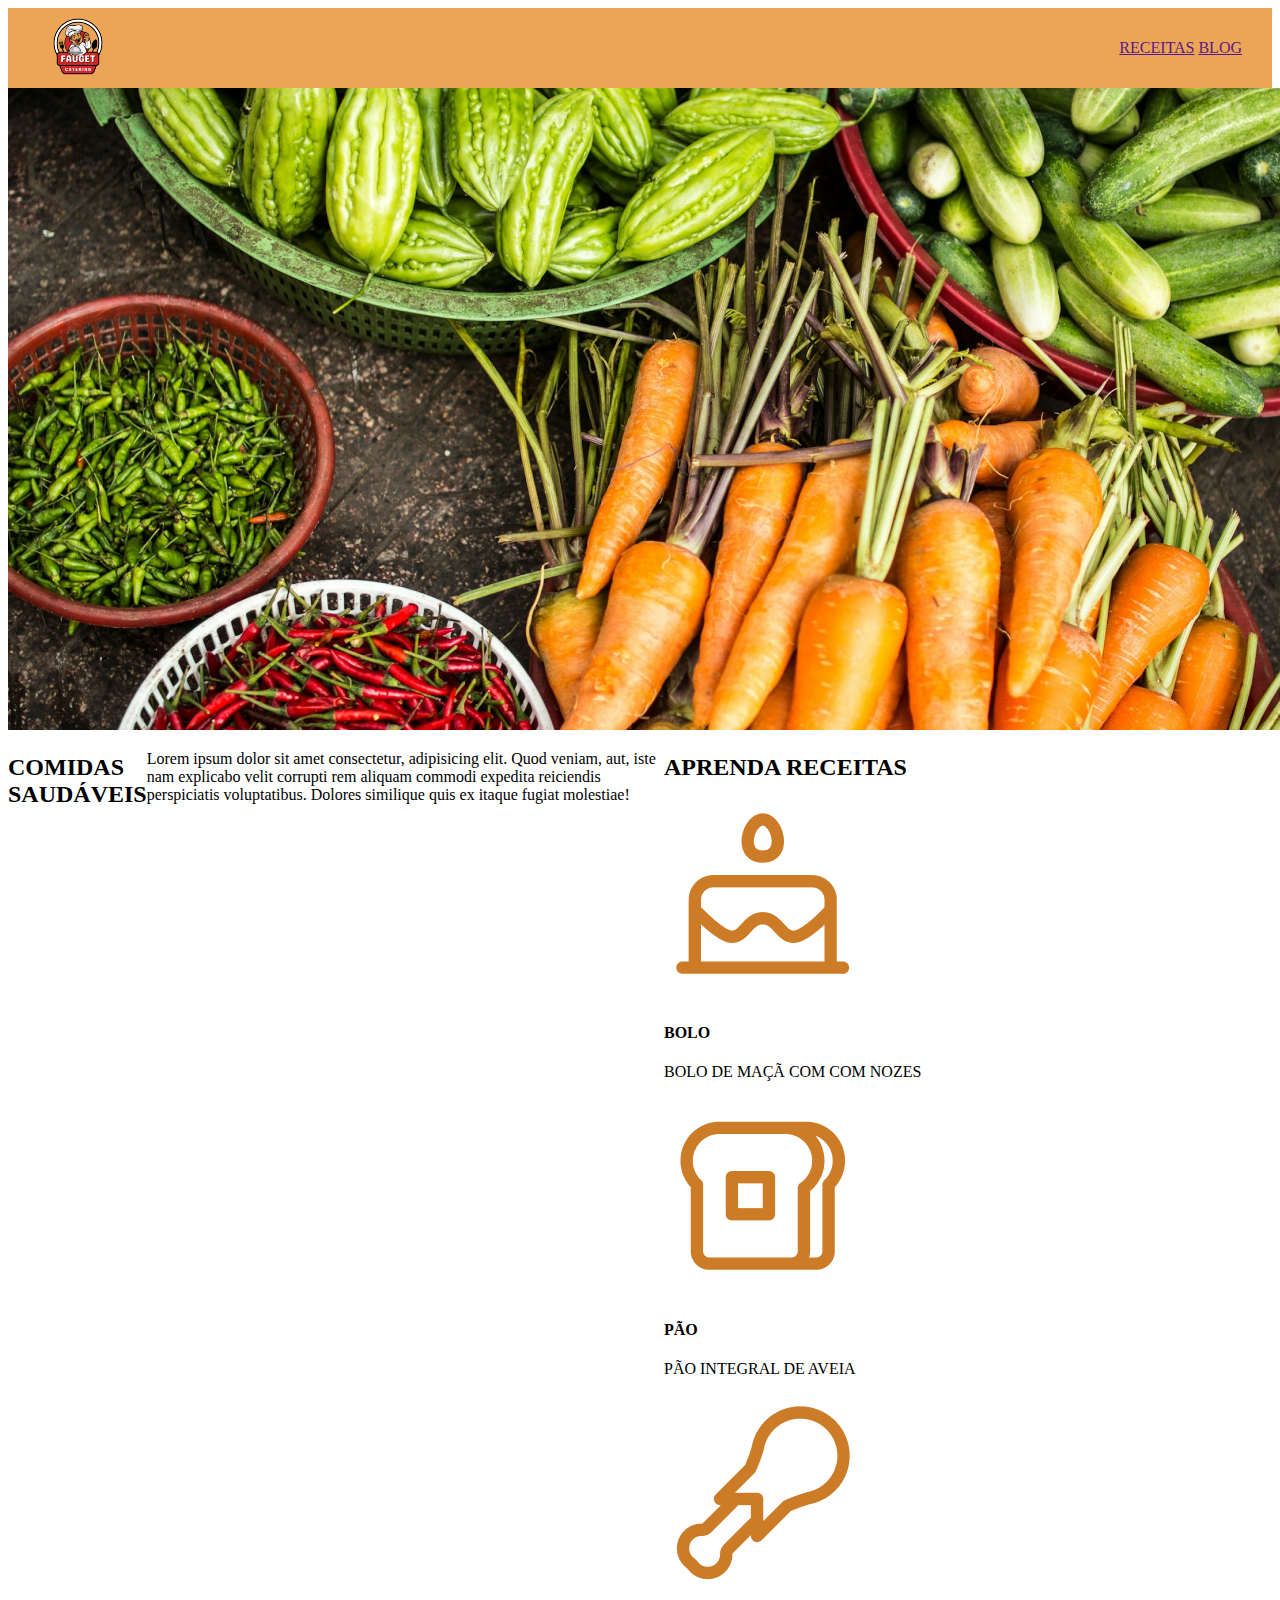
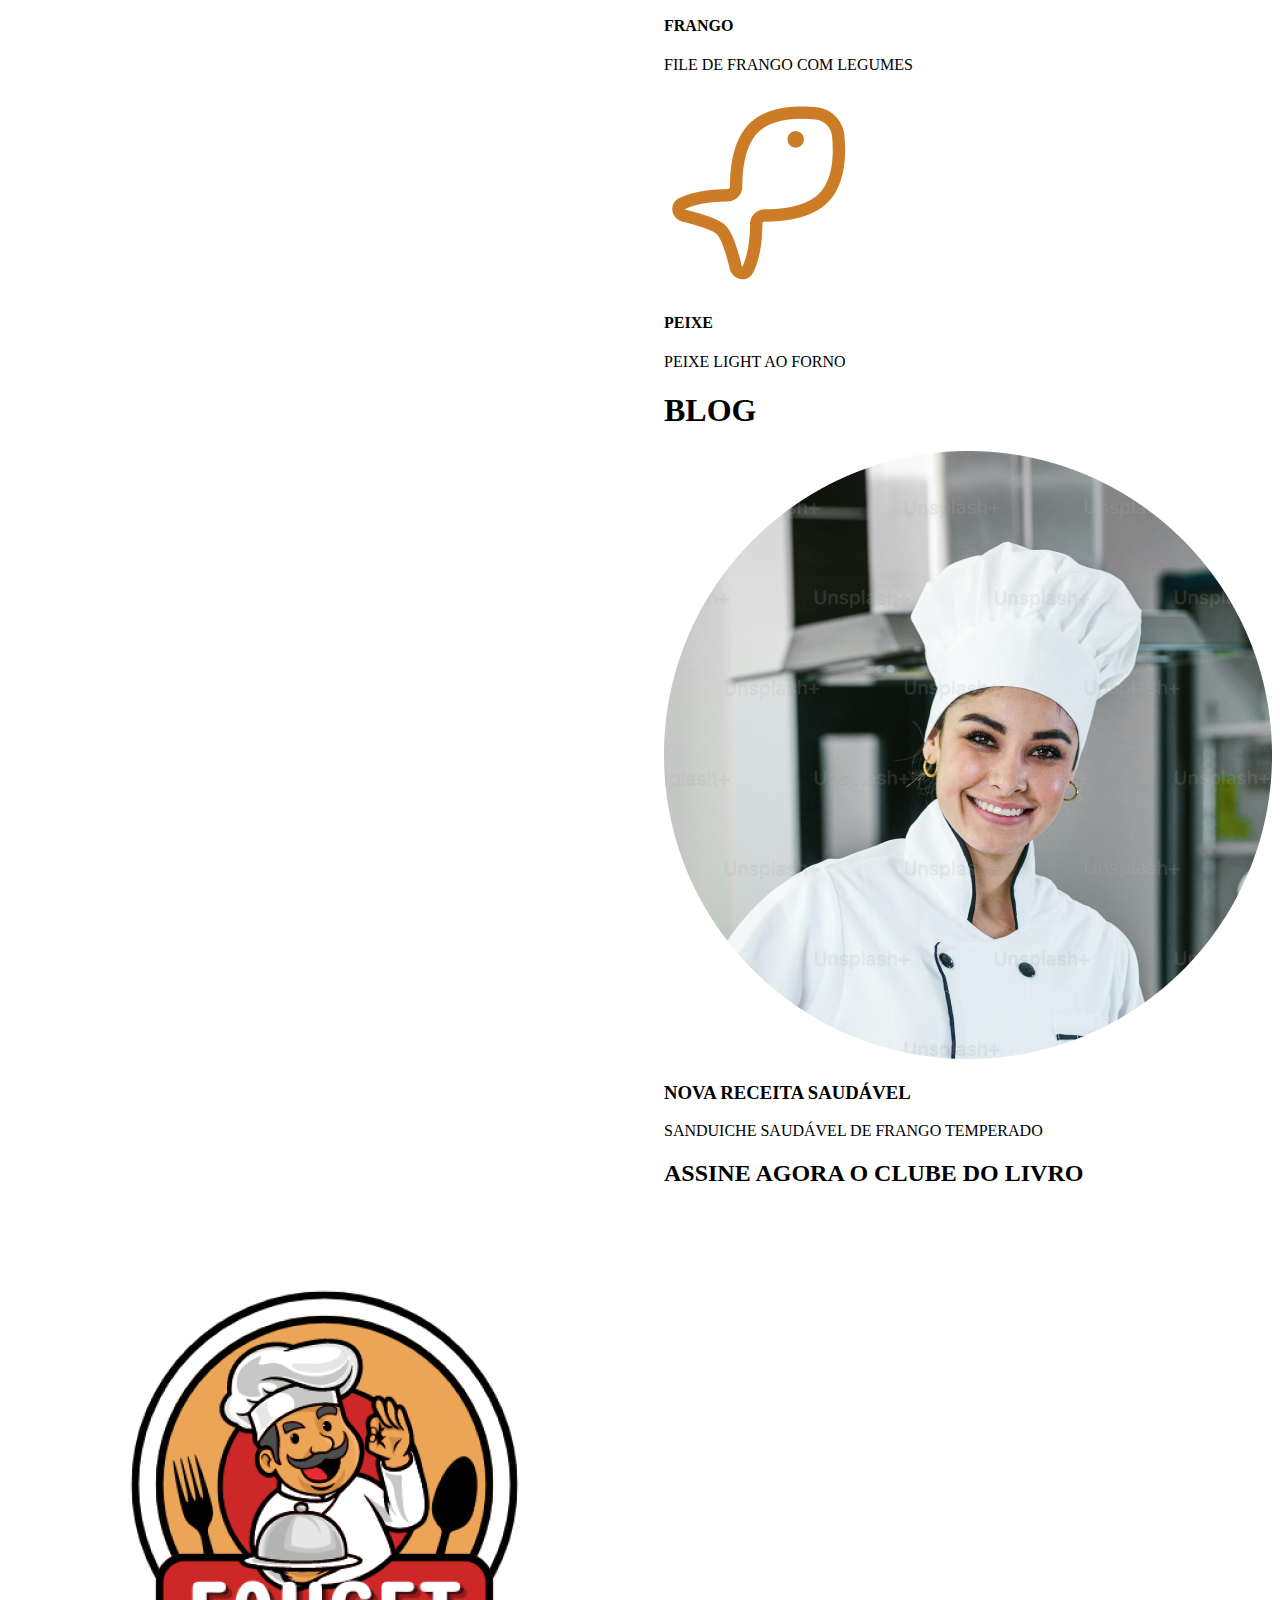
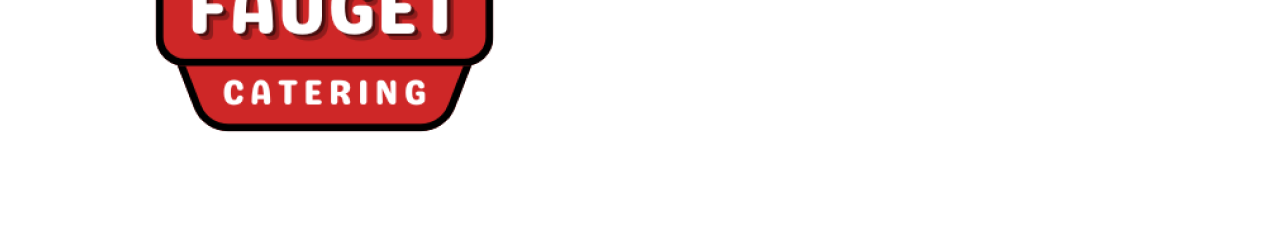
==== Culinária/index.html @ c3540913 "Initial commit" ====
<!DOCTYPE html>
<html lang="en">
<head>
    <meta charset="UTF-8">
    <meta name="viewport" content="width=device-width, initial-scale=1.0">
    <title>Culinária</title>
    <link rel="stylesheet" href="style.css">
</head>
<body>
    <header>
        <div class="Nome">
            <img src="img/logo.png" alt="">
            <nav>
            <a href="">RECEITAS</a>
            <a href=""> BLOG</a>
            </nav>
        </div>
        <div class="fundo">
            <img src="img/fundo.png" alt="">
        </div>
        
    </header>
    <main>
        <section class="container inicio">
         <h2>COMIDAS SAUDÁVEIS</h2>
         <P>Lorem ipsum dolor sit amet consectetur, adipisicing elit. Quod veniam, aut, iste nam explicabo velit corrupti rem aliquam commodi expedita reiciendis perspiciatis voluptatibus. Dolores similique quis ex itaque fugiat molestiae!</P>
         <div class="container">
            <h2>APRENDA RECEITAS</h2>
            <div class="Icones">
                <img src="img/bolo-icone.png" alt="">
                <h4>BOLO</h4>
                <p>BOLO DE MAÇÃ COM COM NOZES</p>
            <div class="Icones">
                <img src="img/pao-icone.png" alt="">
                <h4>PÃO</h4>
                <p>PÃO INTEGRAL DE AVEIA</p>
            </div>
            <div class="Icones">
                <img src="img/frango-icone.png" alt="">
                <h4>FRANGO</h4>
                <p>FILE DE FRANGO COM LEGUMES</p>
            </div>
            <div class="Icones">
                <img src="img/peixe-icone.png" alt="">
                <h4>PEIXE</h4>
                <p>PEIXE LIGHT AO FORNO</p>
            </div>
            <h1>BLOG</h1>
            <img src="img/chef.png" alt="">
            <h3>NOVA RECEITA SAUDÁVEL</h3>
            <p>SANDUICHE SAUDÁVEL DE FRANGO TEMPERADO</p>
         </div>
         <h2>ASSINE AGORA O CLUBE DO LIVRO</h2>
        </section>
    </main>
    <footer>
        <img src="img/logo.png" alt="">
    </footer>
</body>
</html>
---- Culinária/style.css ----
.Nome{
    display: flex;
    background-color:#ECA457;
    align-items:center ;
    justify-content: space-between;
    padding: 0 30px 0;
    text-align: right;
}
.Nome img{
    height: 80px;
    width: 80px;
}
.inicio{
    display: flex;

}
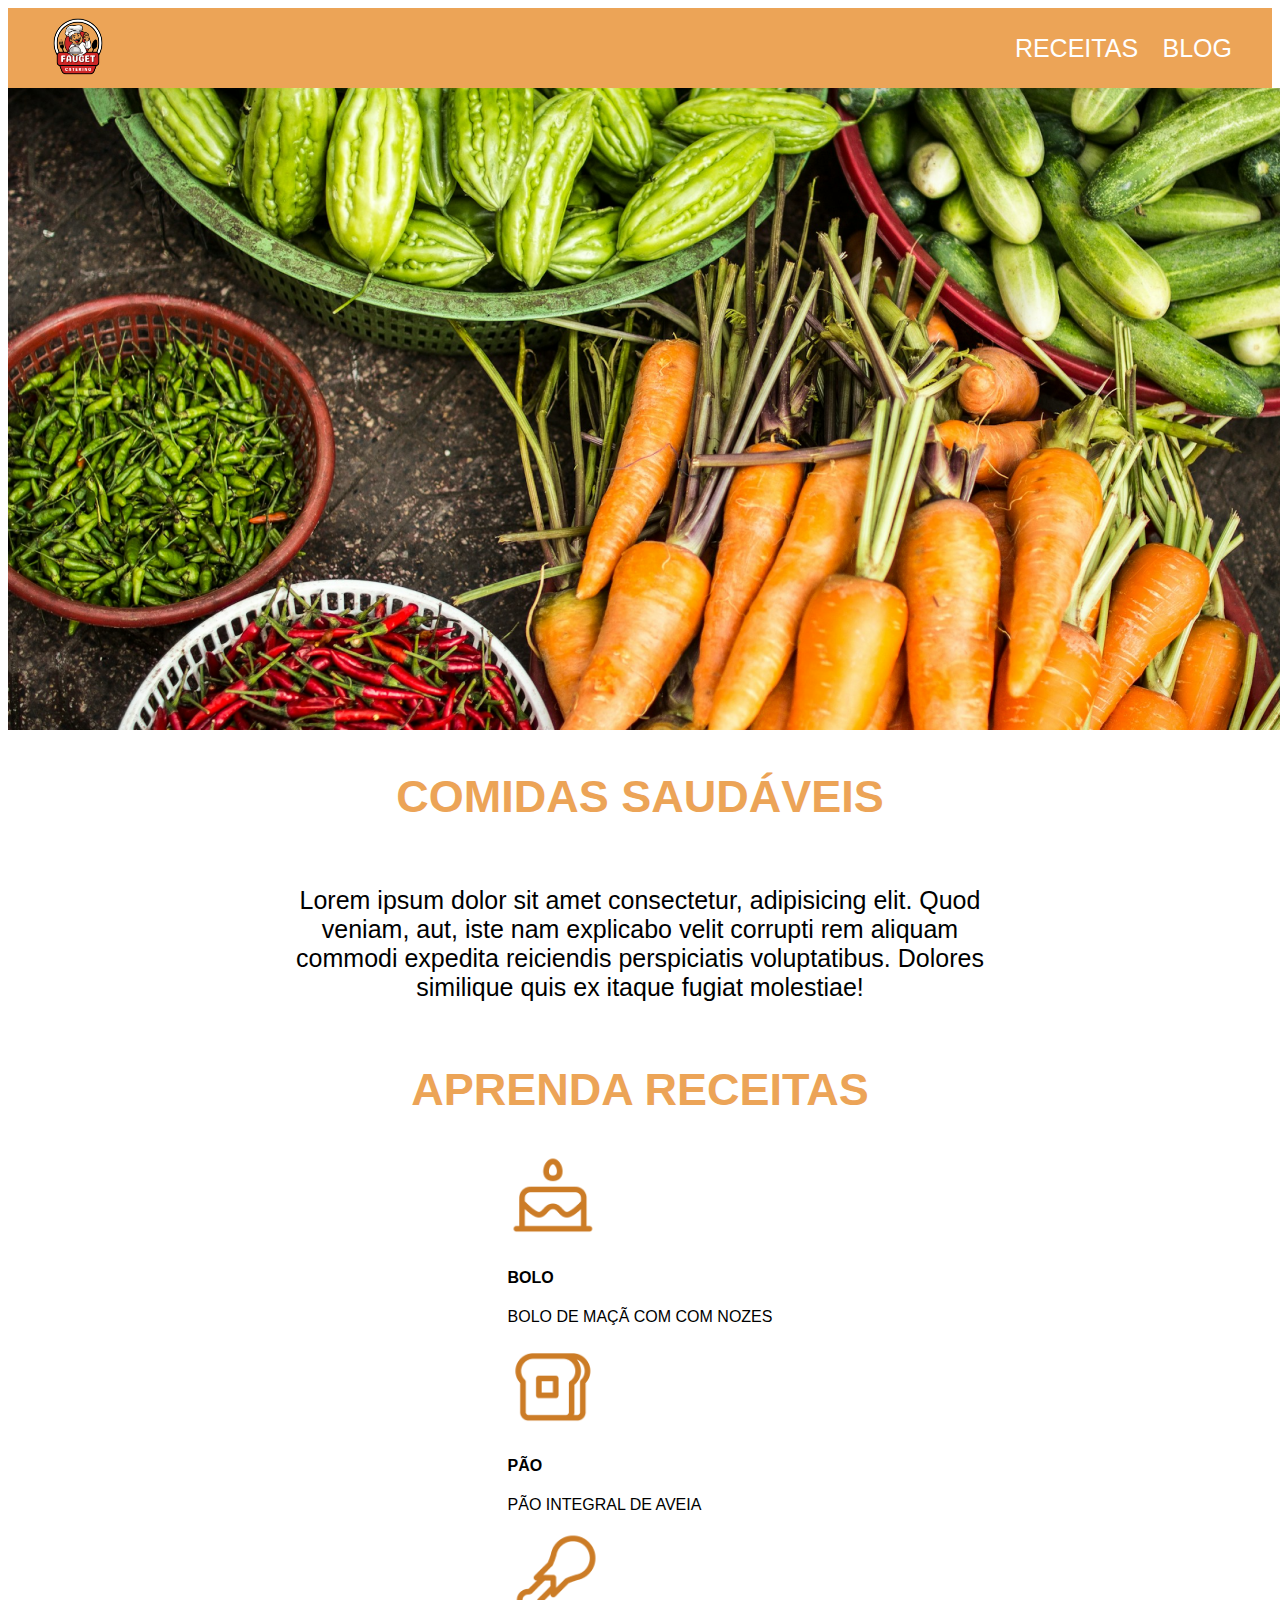
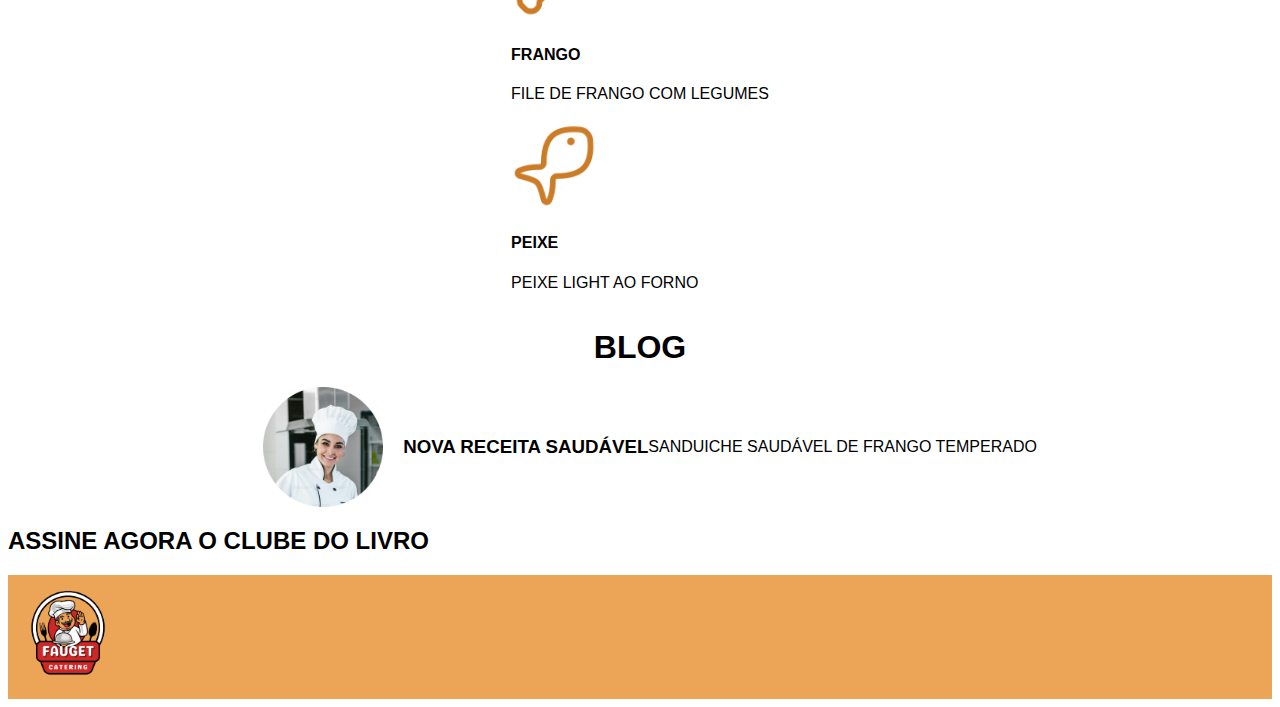
==== commit a9a49fb6: "atualização" ====
--- a/Culinária/index.html
+++ b/Culinária/index.html
@@ -15,17 +15,22 @@
             <a href=""> BLOG</a>
             </nav>
         </div>
-        <div class="fundo">
+        <div class="imgfundo">
             <img src="img/fundo.png" alt="">
         </div>
         
     </header>
     <main>
-        <section class="container inicio">
+        <section id="comidas">
+            <div class="comidas">
          <h2>COMIDAS SAUDÁVEIS</h2>
          <P>Lorem ipsum dolor sit amet consectetur, adipisicing elit. Quod veniam, aut, iste nam explicabo velit corrupti rem aliquam commodi expedita reiciendis perspiciatis voluptatibus. Dolores similique quis ex itaque fugiat molestiae!</P>
+        </div>
+        </section>
          <div class="container">
             <h2>APRENDA RECEITAS</h2>
+            </div>
+            <div class="bolopao">
             <div class="Icones">
                 <img src="img/bolo-icone.png" alt="">
                 <h4>BOLO</h4>
@@ -35,6 +40,8 @@
                 <h4>PÃO</h4>
                 <p>PÃO INTEGRAL DE AVEIA</p>
             </div>
+        </div>
+        <div class="frangopeixe">
             <div class="Icones">
                 <img src="img/frango-icone.png" alt="">
                 <h4>FRANGO</h4>
@@ -45,13 +52,15 @@
                 <h4>PEIXE</h4>
                 <p>PEIXE LIGHT AO FORNO</p>
             </div>
+        </div>
             <h1>BLOG</h1>
+            <div class="blog">
             <img src="img/chef.png" alt="">
             <h3>NOVA RECEITA SAUDÁVEL</h3>
-            <p>SANDUICHE SAUDÁVEL DE FRANGO TEMPERADO</p>
+            <p class="textoblog">SANDUICHE SAUDÁVEL DE FRANGO TEMPERADO</p>
+        </div>
          </div>
          <h2>ASSINE AGORA O CLUBE DO LIVRO</h2>
-        </section>
     </main>
     <footer>
         <img src="img/logo.png" alt="">
--- a/Culinária/style.css
+++ b/Culinária/style.css
@@ -5,6 +5,10 @@
     justify-content: space-between;
     padding: 0 30px 0;
     text-align: right;
+
+}
+.imgfundo{
+   height: ;
 }
 .Nome img{
     height: 80px;
@@ -12,5 +16,64 @@
 }
 .inicio{
     display: flex;
-
-}+}
+a{
+font-size: 25px;
+color: white;
+padding: 0 10px 0;
+}
+.comidas{
+    font-size: 30px;
+display: flex;
+flex-direction: column;
+align-items: center;
+text-align:center ;
+color: #ECA457;
+}
+.comidas p{
+    width: 700px;
+    font-size: 25px;
+    color: black;
+}
+.bolopao{
+display: flex;
+flex-direction: column;
+align-items: center;
+justify-content: center;
+}
+.Icones img{
+width: 90px;
+height: 90px;
+}
+.blog{
+    display: flex;
+    align-items: center;
+}
+.blog img{
+    width: 120px;
+    height: 120px;
+    padding: 0 20px 0;
+}
+.textoblog{
+display: flex;
+}
+.container{
+display: flex;
+flex-direction: column;
+align-items: center;
+text-align:center ;
+font-size: 30px;
+color: #ECA457;
+}
+*{
+    font-family: 'Gill Sans', 'Gill Sans MT', Calibri, 'Trebuchet MS', sans-serif;
+    text-decoration: none;
+}
+footer{
+    background-color: #ECA457;
+    align-items: center;
+}
+footer img {
+    width: 120px;
+    align-items: center;
+}
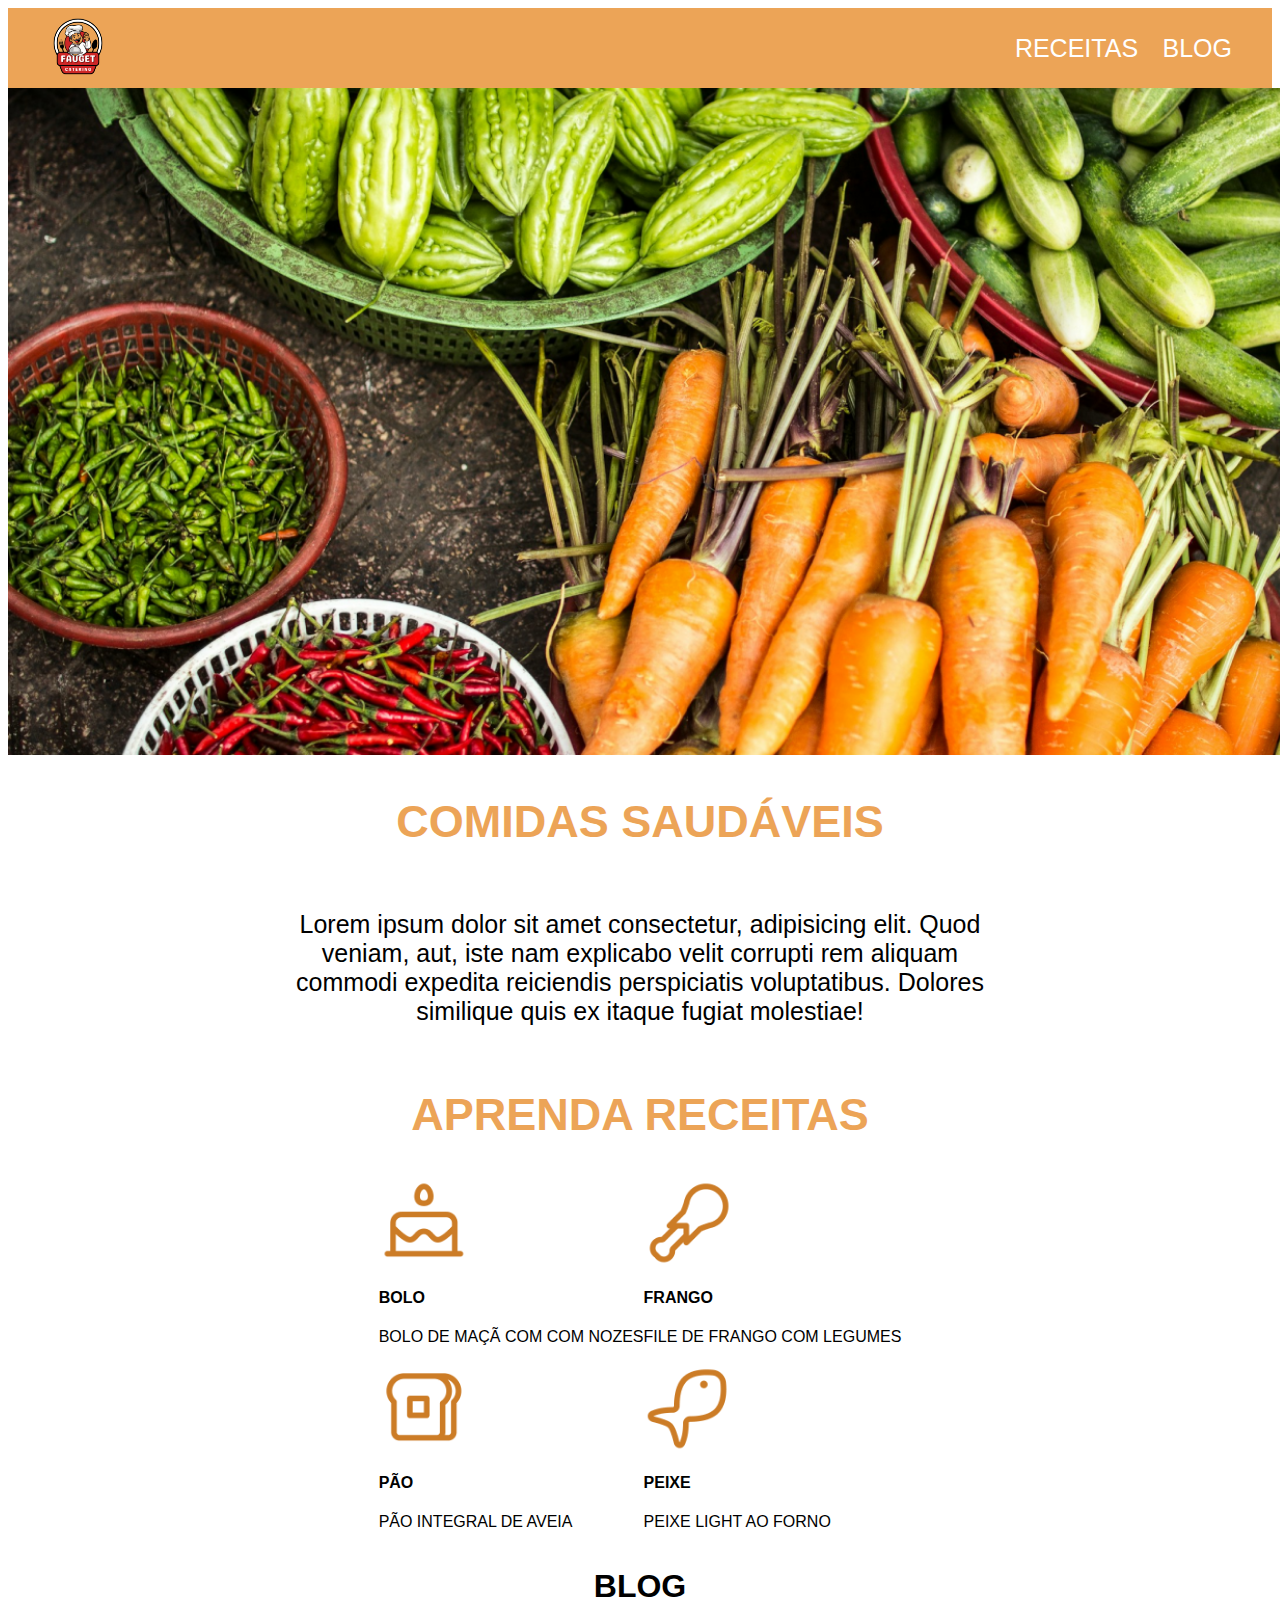
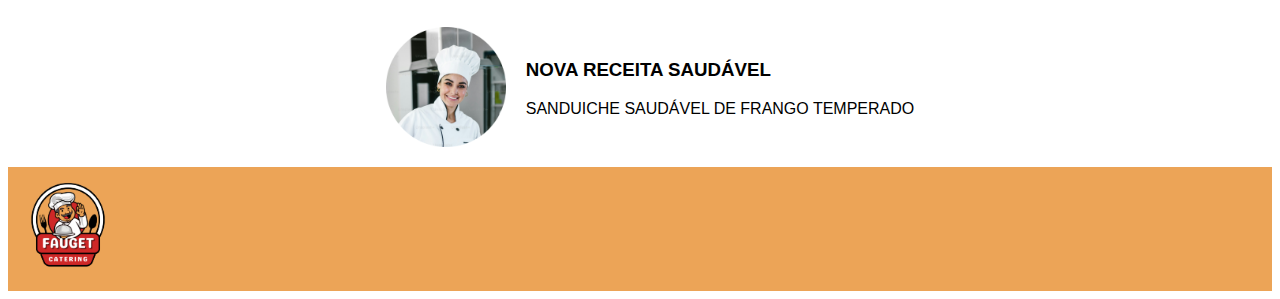
==== commit 50ac55aa: "." ====
--- a/Culinária/index.html
+++ b/Culinária/index.html
@@ -53,14 +53,18 @@
                 <p>PEIXE LIGHT AO FORNO</p>
             </div>
         </div>
+            </div>
+            <div class="blogchef">
             <h1>BLOG</h1>
             <div class="blog">
             <img src="img/chef.png" alt="">
+            <div>
             <h3>NOVA RECEITA SAUDÁVEL</h3>
             <p class="textoblog">SANDUICHE SAUDÁVEL DE FRANGO TEMPERADO</p>
         </div>
+        </div>
+        </div>
          </div>
-         <h2>ASSINE AGORA O CLUBE DO LIVRO</h2>
     </main>
     <footer>
         <img src="img/logo.png" alt="">
--- a/Culinária/style.css
+++ b/Culinária/style.css
@@ -7,8 +7,8 @@
     text-align: right;
 
 }
-.imgfundo{
-   height: ;
+.imgfundo img{
+   width: 1495px;
 }
 .Nome img{
     height: 80px;
@@ -37,13 +37,14 @@
 }
 .bolopao{
 display: flex;
-flex-direction: column;
 align-items: center;
 justify-content: center;
 }
 .Icones img{
 width: 90px;
 height: 90px;
+display: flex;
+flex-direction: row;
 }
 .blog{
     display: flex;
@@ -77,3 +78,11 @@
     width: 120px;
     align-items: center;
 }
+.blogchef{
+    display: flex;
+    flex-direction: column;
+    align-items: center;
+    justify-content: center;
+    margin: 0 0 20px ;
+
+}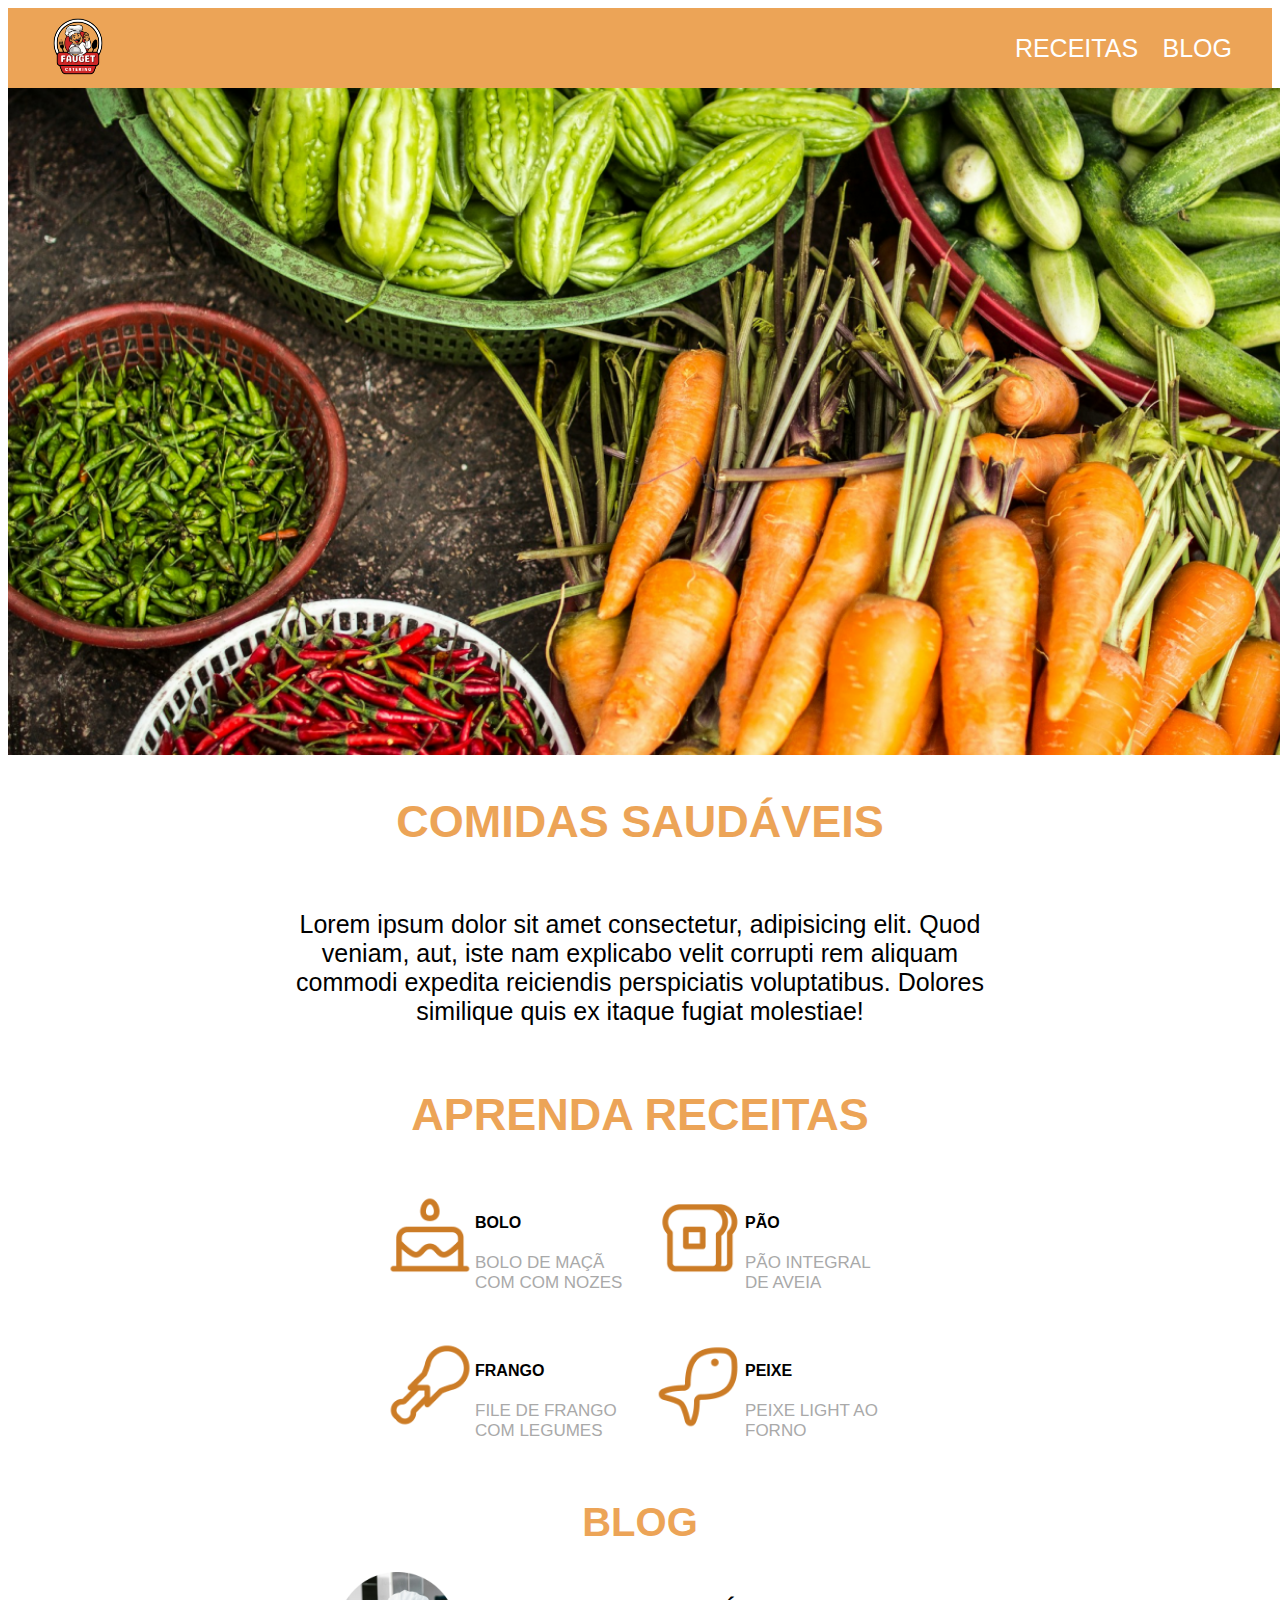
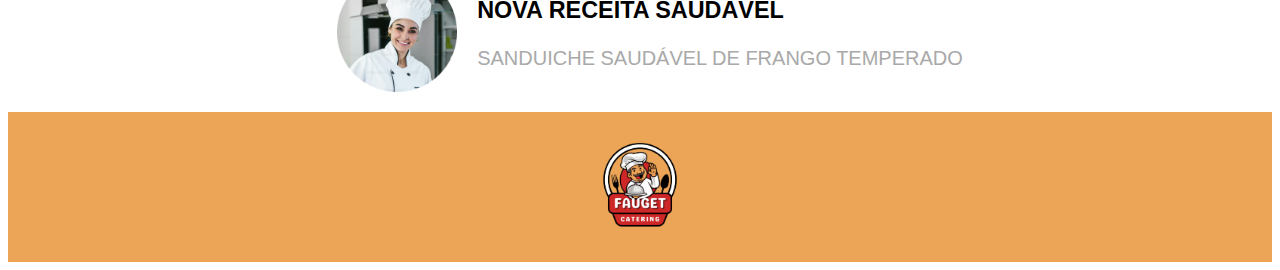
==== commit 4254543c: "." ====
--- a/Culinária/index.html
+++ b/Culinária/index.html
@@ -33,27 +33,36 @@
             <div class="bolopao">
             <div class="Icones">
                 <img src="img/bolo-icone.png" alt="">
+                <div>
                 <h4>BOLO</h4>
                 <p>BOLO DE MAÇÃ COM COM NOZES</p>
+                </div>
+            </div>
             <div class="Icones">
                 <img src="img/pao-icone.png" alt="">
+                <div>
                 <h4>PÃO</h4>
                 <p>PÃO INTEGRAL DE AVEIA</p>
             </div>
         </div>
+            </div>
         <div class="frangopeixe">
             <div class="Icones">
                 <img src="img/frango-icone.png" alt="">
+            <div>
                 <h4>FRANGO</h4>
                 <p>FILE DE FRANGO COM LEGUMES</p>
             </div>
+            </div>
             <div class="Icones">
                 <img src="img/peixe-icone.png" alt="">
+                <div>
                 <h4>PEIXE</h4>
                 <p>PEIXE LIGHT AO FORNO</p>
+                </div>
             </div>
         </div>
-            </div>
+            
             <div class="blogchef">
             <h1>BLOG</h1>
             <div class="blog">
--- a/Culinária/style.css
+++ b/Culinária/style.css
@@ -35,13 +35,24 @@
     font-size: 25px;
     color: black;
 }
-.bolopao{
+.bolopao, .frangopeixe{
 display: flex;
 align-items: center;
 justify-content: center;
+
 }
+.bolopao p{ 
+    color: darkgray;
+    font-size: 17px;
+    width: 150px;
+}
+.frangopeixe p{
+    color: darkgrey;
+    font-size: 17px;
+    width: 150px;
+}
+
 .Icones img{
-width: 90px;
 height: 90px;
 display: flex;
 flex-direction: row;
@@ -73,6 +84,9 @@
 footer{
     background-color: #ECA457;
     align-items: center;
+    display: flex;
+    justify-content: center;
+    height: 150px;
 }
 footer img {
     width: 120px;
@@ -84,5 +98,15 @@
     align-items: center;
     justify-content: center;
     margin: 0 0 20px ;
-
+    font-size: 20px;
+}
+.blogchef h1{
+    color:#ECA457 ;
+}
+.Icones{
+    display: flex;
+    margin: 15px;
+}
+.textoblog {
+color: darkgray;
 }